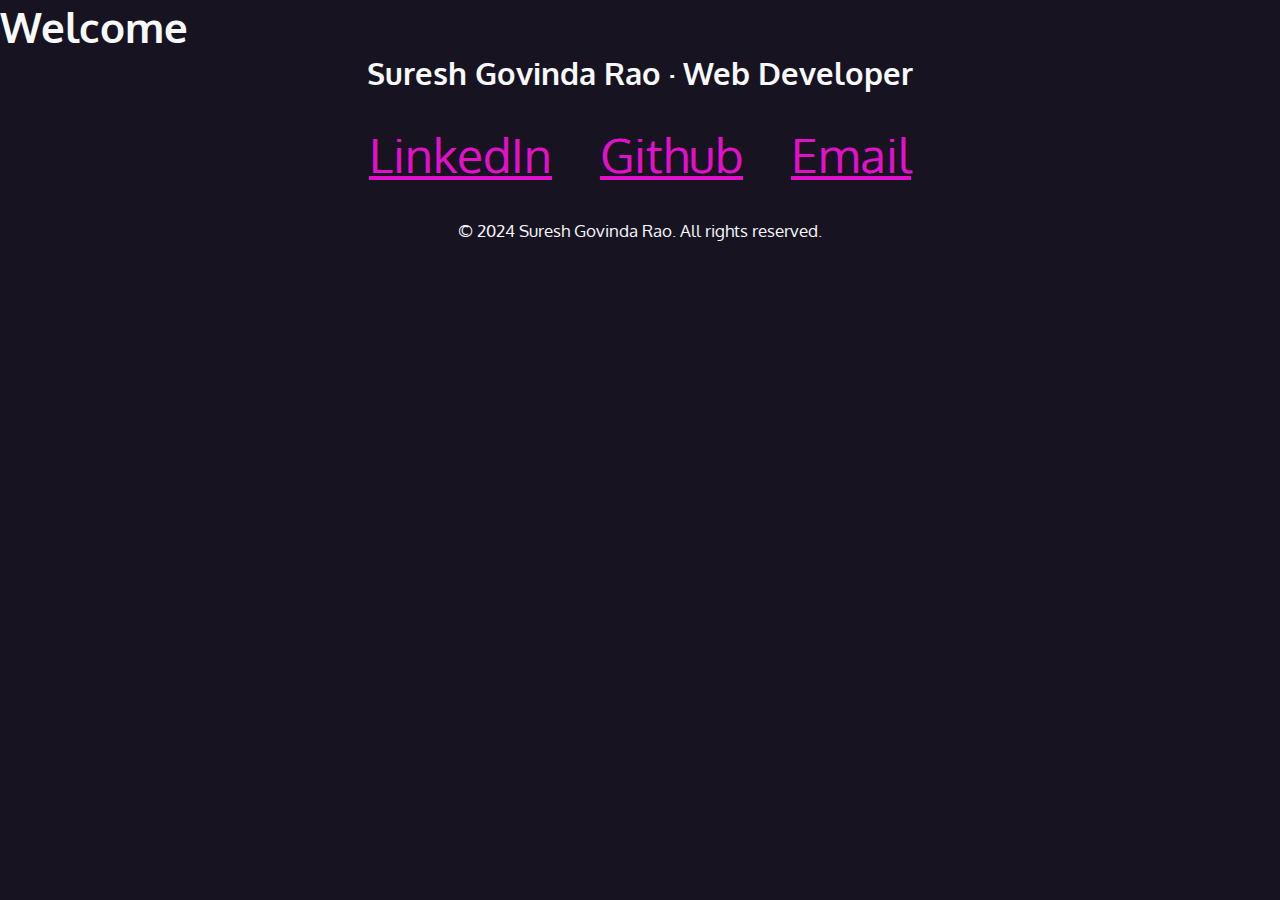
==== index.html @ 4a818d94 "added footer" ====
<!DOCTYPE html>
<html lang="en">
  <head>
    <meta charset="UTF-8" />
    <meta name="viewport" content="width=device-width, initial-scale=1.0" />
    <title>Sgr's Portfolio</title>
    <link rel="preconnect" href="https://fonts.googleapis.com" />
    <link rel="preconnect" href="https://fonts.gstatic.com" crossorigin />
    <link
      href="https://fonts.googleapis.com/css2?family=Montserrat:ital,wght@0,100..900;1,100..900&family=Oxygen:wght@400&display=swap"
      rel="stylesheet"
    />
    <link rel="preconnect" href="https://fonts.googleapis.com" />
    <link rel="preconnect" href="https://fonts.gstatic.com" crossorigin />
    <link
      href="https://fonts.googleapis.com/css2?family=Montserrat:ital,wght@0,100..900;1,100..900&family=Oxygen+Mono&family=Oxygen:wght@400&display=swap"
      rel="stylesheet"
    />
    <link
      rel="stylesheet"
      href="https://cdnjs.cloudflare.com/ajax/libs/font-awesome/6.7.1/css/all.min.css"
      integrity="sha512-5Hs3dF2AEPkpNAR7UiOHba+lRSJNeM2ECkwxUIxC1Q/FLycGTbNapWXB4tP889k5T5Ju8fs4b1P5z/iB4nMfSQ=="
      crossorigin="anonymous"
      referrerpolicy="no-referrer"
    />
    <link href="css/style.css" rel="stylesheet" />
  </head>
  <body>
    <h1>Welcome</h1>

    <footer>
      <h2>Suresh Govinda Rao &middot; Web Developer</h2>
      <ul>
        <li>
          <a
            href="https://www.linkedin.com/in/suresh-govinda-rao/"
            target="_blank"
          >
            <span class="fab fa-linkedin" aria-hidden="true"></span>
            <span class="sr-only">LinkedIn</span>
          </a>
        </li>
        <li>
          <a href="https://www.github.com/hi2suresh" target="_blank">
            <span class="fab fa-github-square" aria-hidden="true"></span>
            <span class="sr-only">Github</span>
          </a>
        </li>
        <li>
          <a href="mailto:ptsureshrao@example.com">
            <span class="fas fa-envelope" aria-hidden="true"></span>
            <span class="sr-only">Email</span>
          </a>
        </li>
      </ul>
      <p><small>&copy; 2024 Suresh Govinda Rao. All rights reserved.</small></p>
    </footer>
  </body>
</html>
---- css/style.css ----
/* variables declared here - these are the colors for our pages, as well as the font stacks and sizes. */
:root {
  --black: #171321;
  --dkblue: #0d314b;
  --plum: #4b0d49;
  --hotmag: #ff17e4;
  --magenta: #e310cb;
  --aqua: #86fbfb;
  --white: #f7f8fa;
  --font-size: 1.3rem;
  --mono: 'Oxygen mono', monospace;
  --sans: Oxygen, sans-serif;
}
/* border box model: https://css-tricks.com/box-sizing/ */
html {
  box-sizing: border-box;
}
*,
*::before,
*::after {
  box-sizing: inherit;
}
/* generic styles for the page */
body {
  padding: 0;
  margin: 0;
  font-family: var(--sans);
  background-color: var(--black);
  color: var(--white);
  font-size: var(--font-size);
}
h1,
h2,
h3 {
  margin: 0;
}
a {
  color: var(--magenta);
}

a:hover {
  color: var(--hotmag);
  text-decoration: none;
}
/* intro styles */
#intro {
  padding-bottom: 10rem;
}

#intro p {
  font-size: 1rem;
  line-height: 1.5;
}

#intro .name {
  font-family: var(--mono);
  font-size: 1rem;
}

.name span {
  font-family: var(--sans);
  font-size: 4rem;
  color: var(--aqua);
  display: block;
  font-weight: 300;
}

#intro h2 {
  font-size: 4rem;
}

/* contact section */

#contact {
  width: 400px;
  text-align: center;
  margin: 0 auto;
  padding: 3rem 0;
}

#contact p:last-child {
  margin-top: 3rem;
}

/* navigation */
nav {
  font-family: var(--mono);
  font-size: 80%;
  padding: 1rem;
}

nav h1 a {
  font-family: var(--sans);
}

nav ul {
  margin: 0;
  padding: 0;
  list-style-type: none;
  display: flex;
  flex-flow: row wrap;
  justify-content: center;
  align-items: center;
  gap: 2rem;
}
nav li:first-child {
  flex-basis: 100%;
  text-align: center;
}
nav [class*='fa-'] {
  font-size: 150%;
  color: var(--aqua);
}
nav h1 [class*='fa-'] {
  font-size: 100%;
  color: var(--aqua);
}
nav a {
  color: white;
  text-decoration: none;
  display: block;
}

nav a:hover,
nav [class*='fa-']:hover {
  color: var(--magenta);
}
.button {
  background-color: var(--magenta);
  color: white;
  padding: 0.5rem;
  border-radius: 5px;
}

.button:hover {
  color: white;
  background-color: var(--hotmag);
}
/* footer section */
footer {
  text-align: center;
}
footer ul {
  list-style-type: none;
  padding: 0;
  margin: 2rem 0;
  display: flex;
  flex-flow: row wrap;
  justify-content: center;
  gap: 3rem;
  font-size: 3rem;
}
@media (min-width: 850px) {
  nav {
    max-width: 1200px;
    margin: 0 auto;
  }
  nav li:first-child {
    flex-basis: auto;
    text-align: left;
    margin-right: auto;
  }
}
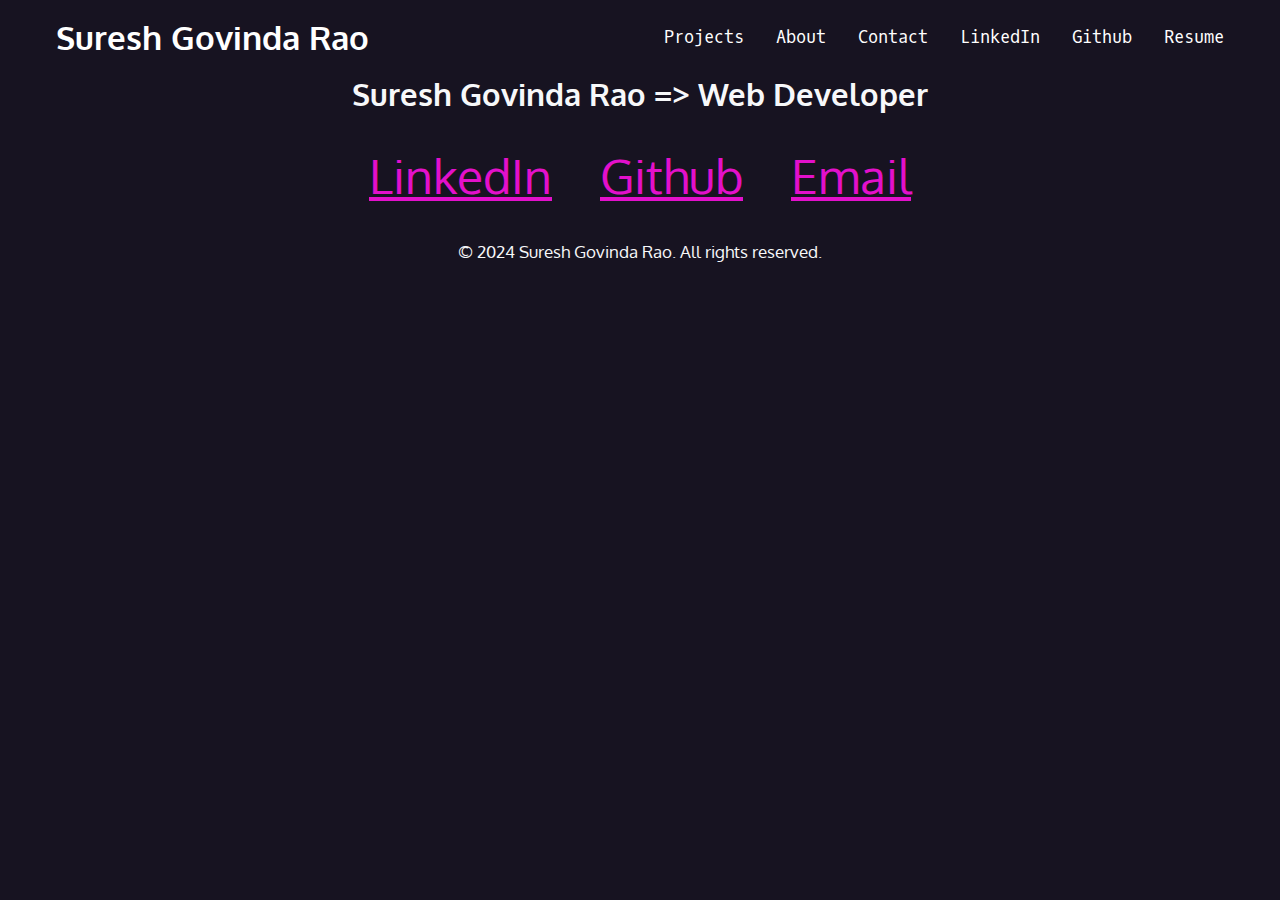
==== commit 070f9421: "added navbar" ====
--- a/index.html
+++ b/index.html
@@ -26,10 +26,31 @@
     <link href="css/style.css" rel="stylesheet" />
   </head>
   <body>
-    <h1>Welcome</h1>
+    <nav>
+      <ul>
+        <li>
+          <h1><a href="index.html">Suresh Govinda Rao</a></h1>
+        </li>
+        <li><a href="#projects">Projects</a></li>
+        <li><a href="about.html">About</a></li>
+        <li><a href="#contact">Contact</a></li>
+        <li>
+          <a
+            href="https://www.linkedin.com/in/suresh-govinda-rao/"
+            target="_blank"
+            >LinkedIn</a
+          >
+        </li>
+        <li><a href="https://www.github.com/hi2suresh">Github</a></li>
+        <li>
+          <!-- TODO -->
+          <a href="">Resume</a>
+        </li>
+      </ul>
+    </nav>
 
     <footer>
-      <h2>Suresh Govinda Rao &middot; Web Developer</h2>
+      <h2>Suresh Govinda Rao => Web Developer</h2>
       <ul>
         <li>
           <a
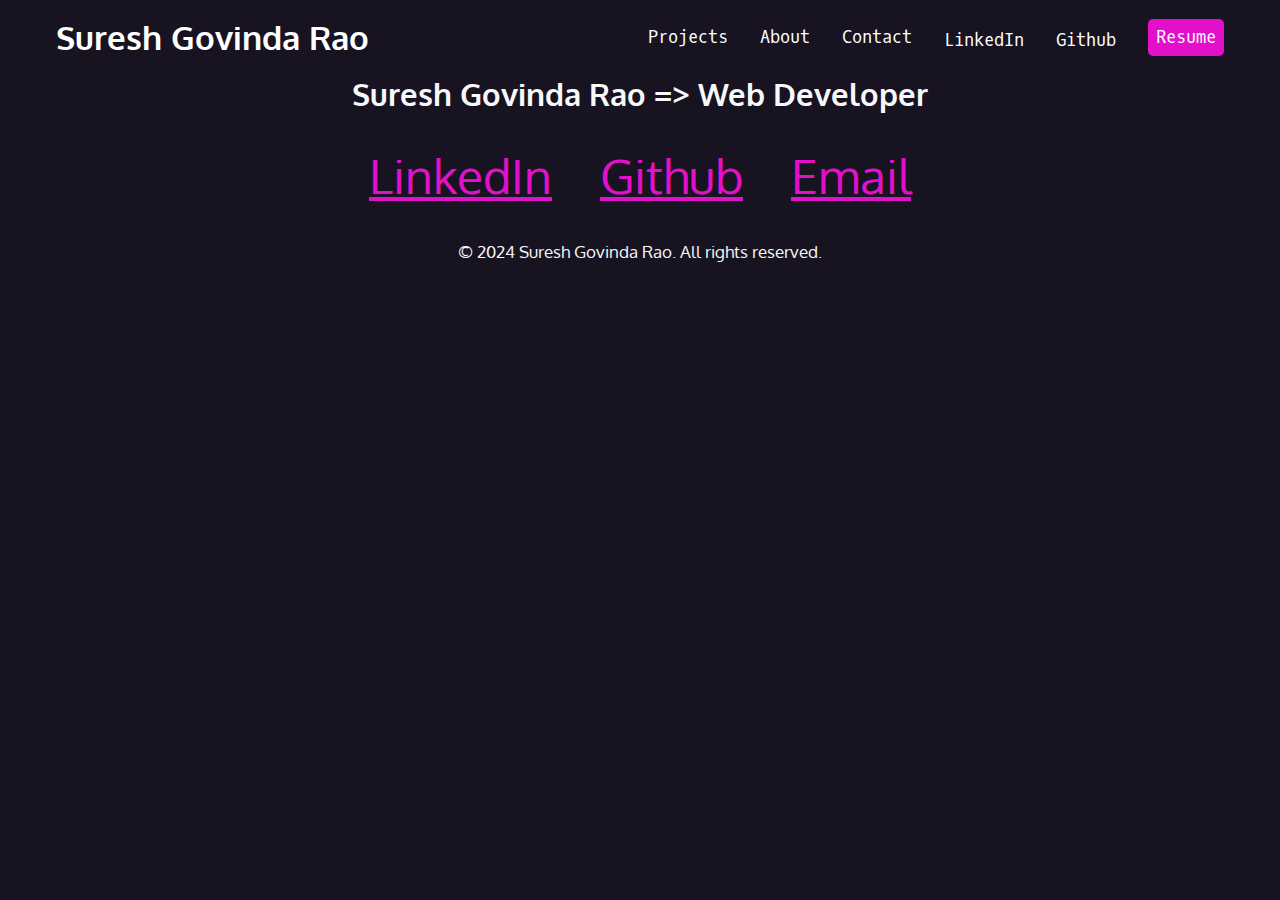
==== commit 6946c86f: "added call to action" ====
--- a/index.html
+++ b/index.html
@@ -29,7 +29,12 @@
     <nav>
       <ul>
         <li>
-          <h1><a href="index.html">Suresh Govinda Rao</a></h1>
+          <h1>
+            <a href="index.html">
+              <span class="fas fa-code" aria-hidden="true"></span>
+              <span>Suresh Govinda Rao</span>
+            </a>
+          </h1>
         </li>
         <li><a href="#projects">Projects</a></li>
         <li><a href="about.html">About</a></li>
@@ -38,14 +43,19 @@
           <a
             href="https://www.linkedin.com/in/suresh-govinda-rao/"
             target="_blank"
-            >LinkedIn</a
           >
+            <span class="fab fa-linkedin" aria-hidden="true"></span>
+            <span class="sr-only">LinkedIn</span>
+          </a>
         </li>
-        <li><a href="https://www.github.com/hi2suresh">Github</a></li>
         <li>
-          <!-- TODO -->
-          <a href="">Resume</a>
+          <a href="https://www.github.com/hi2suresh" target="_blank">
+            <span class="fab fa-github-square" aria-hidden="true"></span>
+            <span class="sr-only">Github</span>
+          </a>
         </li>
+        <!-- TODO -->
+        <li><a class="button" href="">Resume</a></li>
       </ul>
     </nav>
 
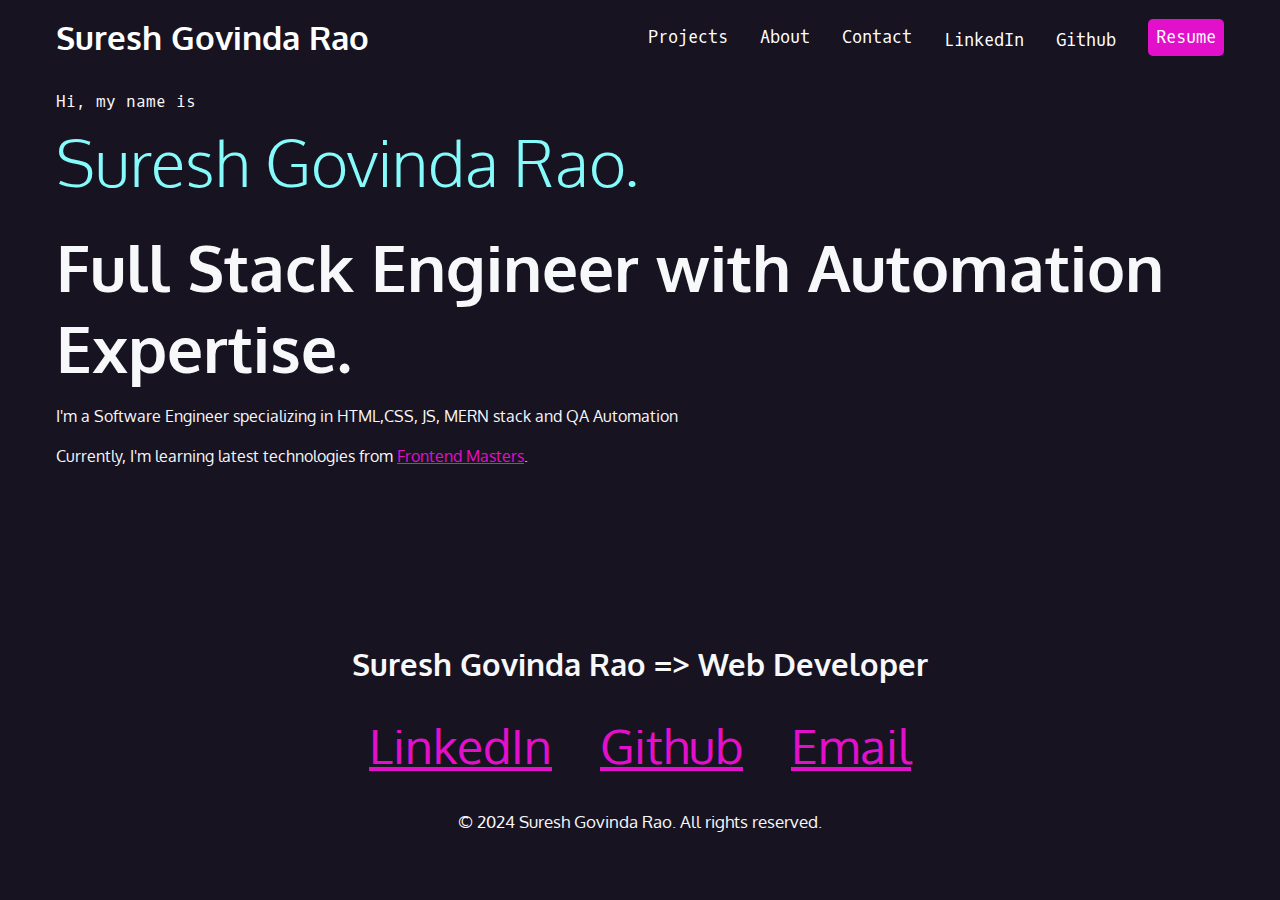
==== commit 870975b2: "added intro section" ====
--- a/index.html
+++ b/index.html
@@ -59,6 +59,21 @@
       </ul>
     </nav>
 
+    <section id="intro">
+      <p class="name">Hi, my name is <span>Suresh Govinda Rao.</span></p>
+      <h2>Full Stack Engineer with Automation Expertise.</h2>
+      <p>
+        I'm a Software Engineer specializing in HTML,CSS, JS, MERN stack and QA
+        Automation
+      </p>
+      <p>
+        Currently, I'm learning latest technologies from
+        <a href="https://frontendmasters.com/" target="_blank"
+          >Frontend Masters</a
+        >.
+      </p>
+    </section>
+
     <footer>
       <h2>Suresh Govinda Rao => Web Developer</h2>
       <ul>
--- a/css/style.css
+++ b/css/style.css
@@ -160,4 +160,10 @@
     text-align: left;
     margin-right: auto;
   }
+
+  #intro {
+    max-width: 1200px;
+    margin: 0 auto;
+    padding-left: 1rem;
+  }
 }
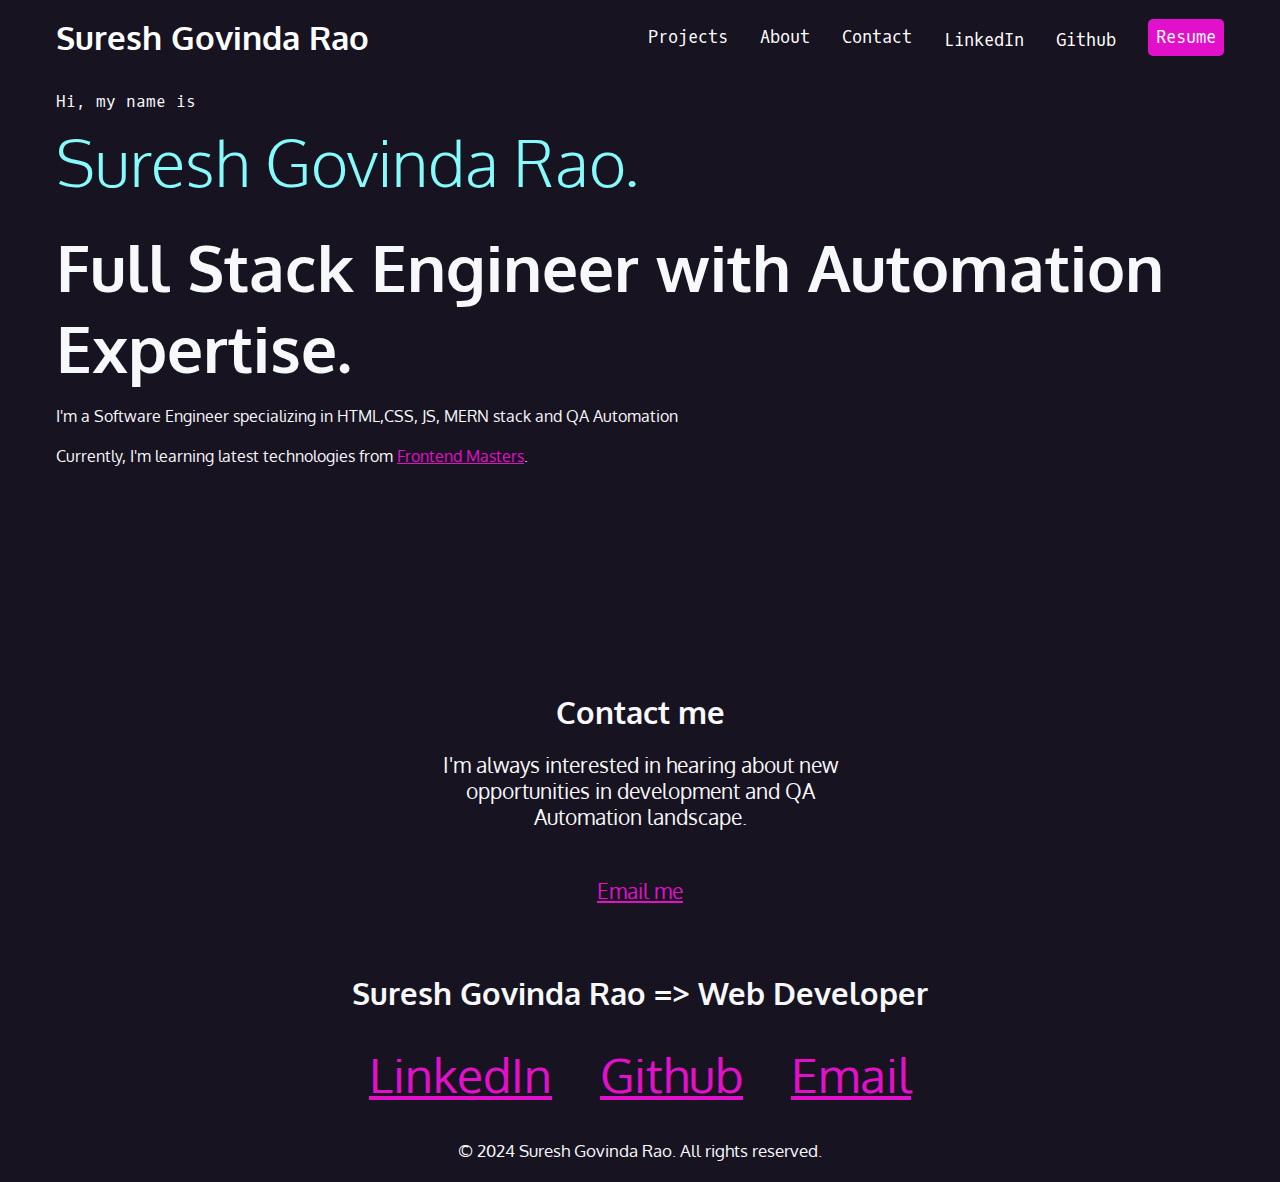
==== commit fe8b496d: "added contact me" ====
--- a/index.html
+++ b/index.html
@@ -74,6 +74,14 @@
       </p>
     </section>
 
+    <section id="contact">
+      <h2>Contact me</h2>
+      <p>
+        I'm always interested in hearing about new opportunities in development
+        and QA Automation landscape.
+      </p>
+      <p><a href="mailto:ptsureshraon@example.com">Email me</a></p>
+    </section>
     <footer>
       <h2>Suresh Govinda Rao => Web Developer</h2>
       <ul>
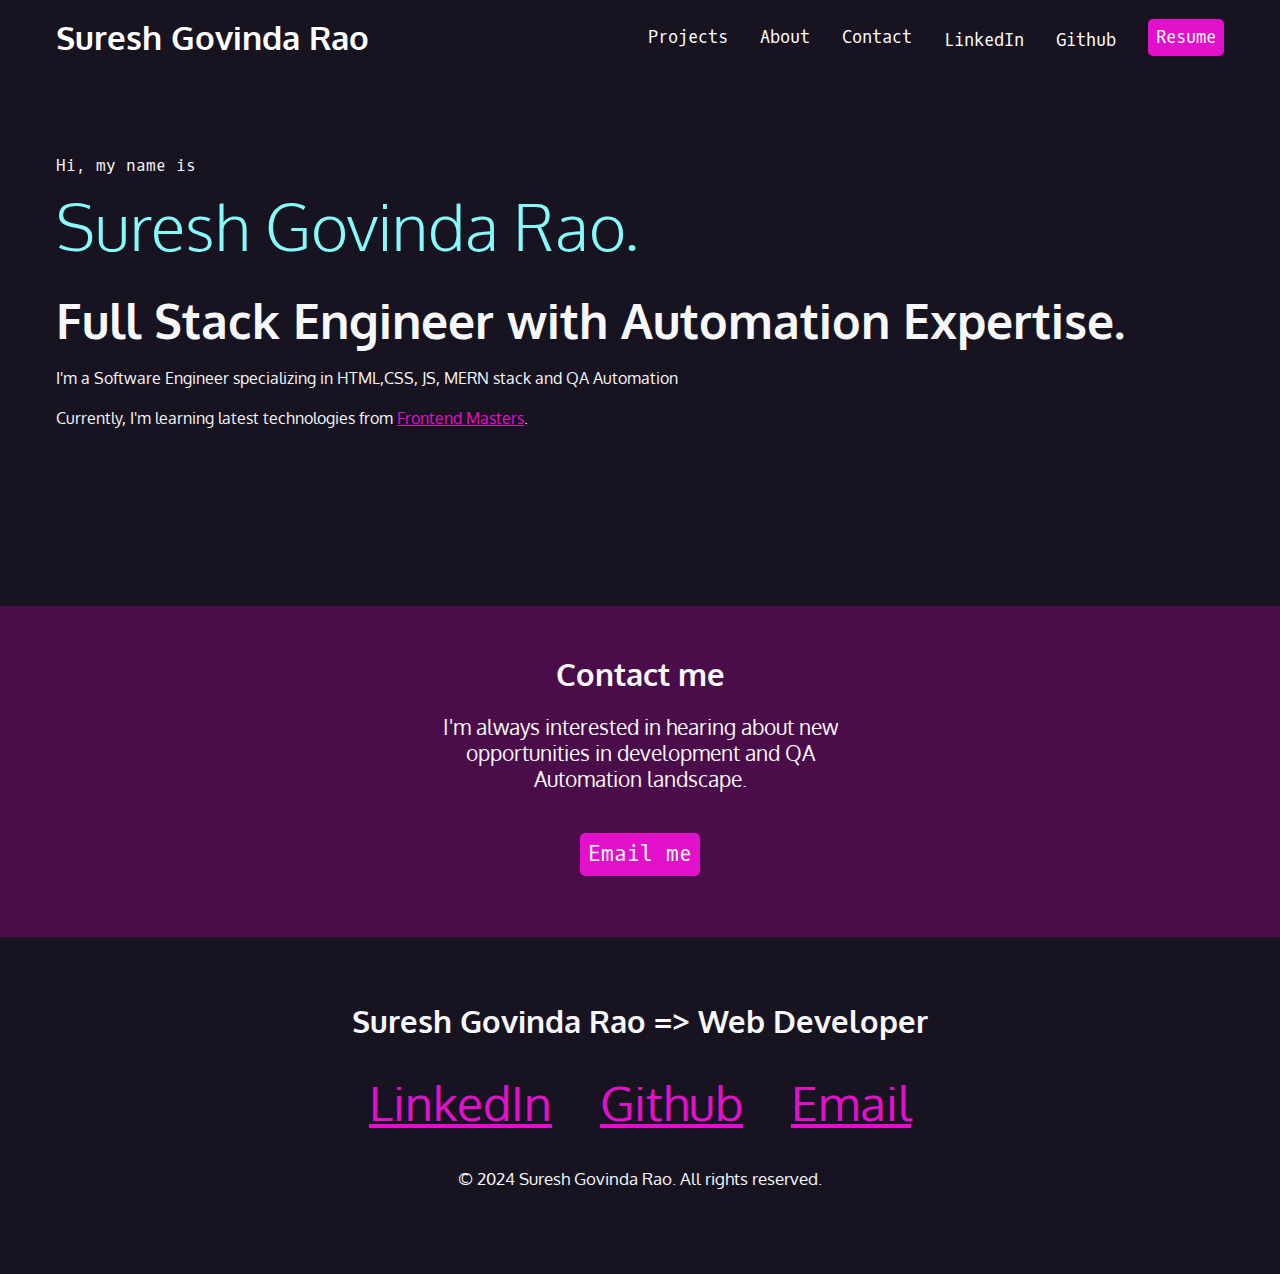
==== commit 26180957: "corrected styling" ====
--- a/index.html
+++ b/index.html
@@ -73,15 +73,18 @@
         >.
       </p>
     </section>
-
-    <section id="contact">
-      <h2>Contact me</h2>
-      <p>
-        I'm always interested in hearing about new opportunities in development
-        and QA Automation landscape.
-      </p>
-      <p><a href="mailto:ptsureshraon@example.com">Email me</a></p>
-    </section>
+    <div class="section-plum">
+      <section id="contact">
+        <h2>Contact me</h2>
+        <p>
+          I'm always interested in hearing about new opportunities in
+          development and QA Automation landscape.
+        </p>
+        <p>
+          <a href="mailto:ptsureshraon@example.com" class="button">Email me</a>
+        </p>
+      </section>
+    </div>
     <footer>
       <h2>Suresh Govinda Rao => Web Developer</h2>
       <ul>
--- a/css/style.css
+++ b/css/style.css
@@ -44,7 +44,9 @@
 }
 /* intro styles */
 #intro {
-  padding-bottom: 10rem;
+  padding: 4rem 1rem 10rem 1rem;
+  max-width: 1200px;
+  margin: 0 auto;
 }
 
 #intro p {
@@ -66,11 +68,13 @@
 }
 
 #intro h2 {
-  font-size: 4rem;
+  font-size: 3rem;
 }
 
 /* contact section */
-
+.section-plum {
+  background-color: var(--plum);
+}
 #contact {
   width: 400px;
   text-align: center;
@@ -130,6 +134,8 @@
   color: white;
   padding: 0.5rem;
   border-radius: 5px;
+  font-family: var(--mono);
+  text-decoration: none;
 }
 
 .button:hover {
@@ -139,6 +145,7 @@
 /* footer section */
 footer {
   text-align: center;
+  padding: 4rem 0;
 }
 footer ul {
   list-style-type: none;
@@ -160,10 +167,4 @@
     text-align: left;
     margin-right: auto;
   }
-
-  #intro {
-    max-width: 1200px;
-    margin: 0 auto;
-    padding-left: 1rem;
-  }
 }
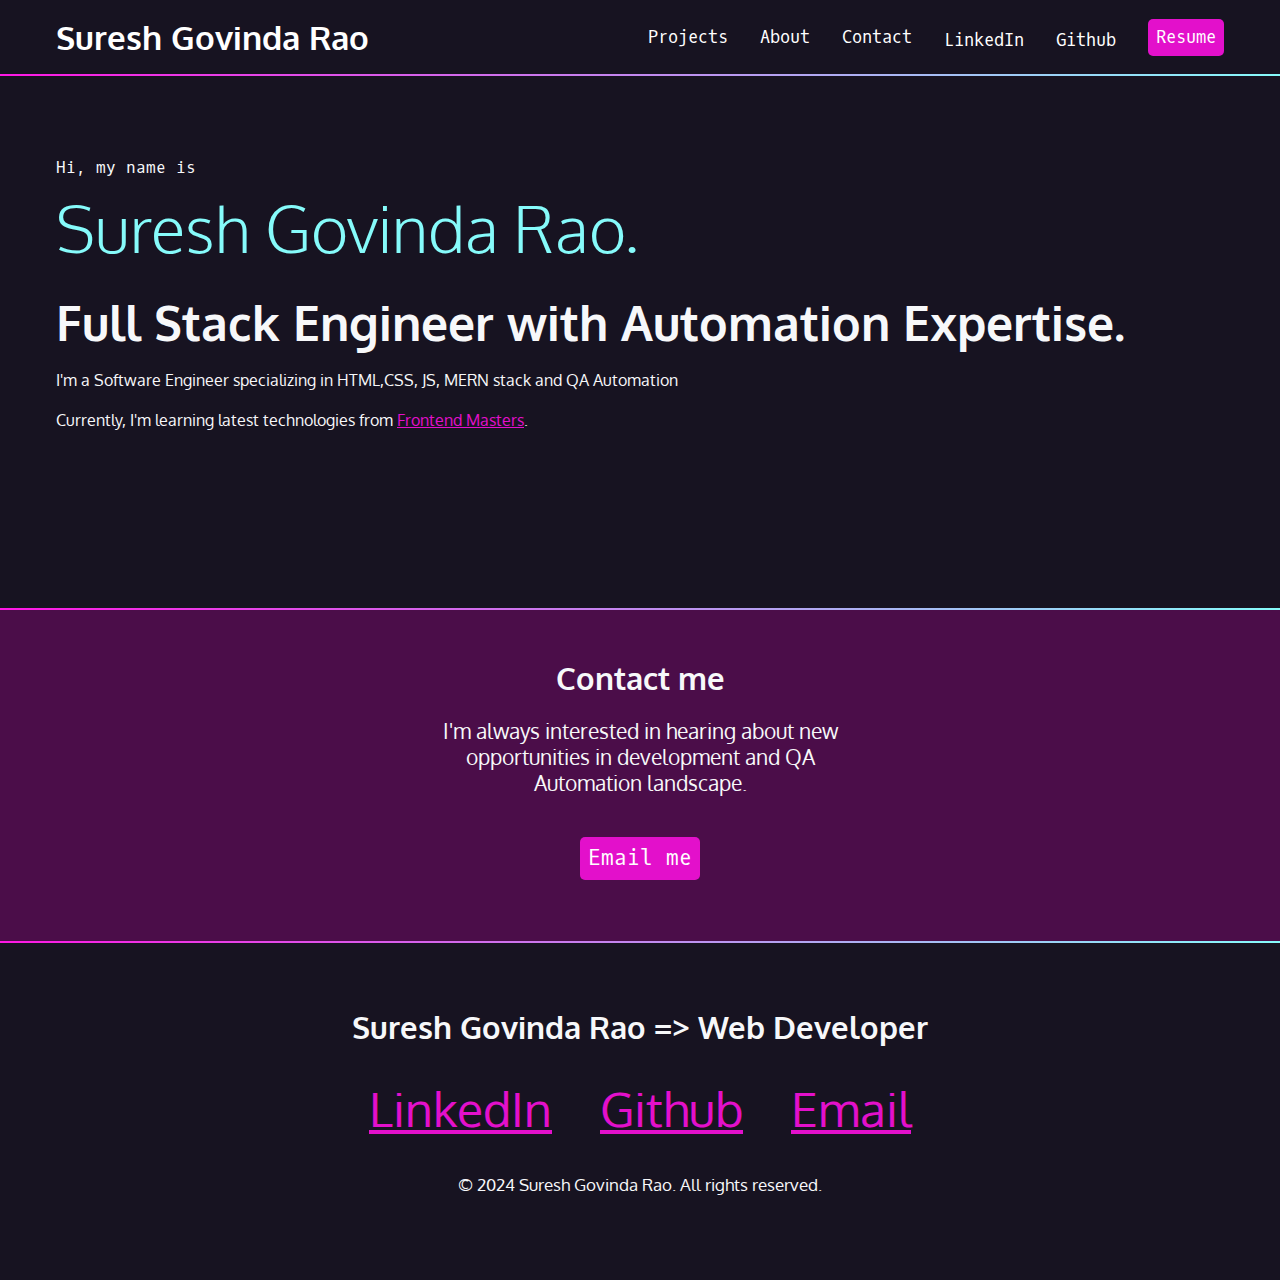
==== commit 3d8f2eff: "added gradient div" ====
--- a/index.html
+++ b/index.html
@@ -58,7 +58,7 @@
         <li><a class="button" href="">Resume</a></li>
       </ul>
     </nav>
-
+    <div class="gradient"></div>
     <section id="intro">
       <p class="name">Hi, my name is <span>Suresh Govinda Rao.</span></p>
       <h2>Full Stack Engineer with Automation Expertise.</h2>
@@ -73,6 +73,8 @@
         >.
       </p>
     </section>
+    <div class="gradient"></div>
+
     <div class="section-plum">
       <section id="contact">
         <h2>Contact me</h2>
@@ -85,6 +87,8 @@
         </p>
       </section>
     </div>
+    <div class="gradient"></div>
+
     <footer>
       <h2>Suresh Govinda Rao => Web Developer</h2>
       <ul>
--- a/css/style.css
+++ b/css/style.css
@@ -42,6 +42,21 @@
   color: var(--hotmag);
   text-decoration: none;
 }
+
+/* Background divs */
+
+.gradient {
+  background: linear-gradient(
+    90deg,
+    rgba(255, 23, 228, 1) 0%,
+    rgba(134, 251, 251, 1) 100%
+  );
+  height: 2px;
+}
+
+.section-plum {
+  background-color: var(--plum);
+}
 /* intro styles */
 #intro {
   padding: 4rem 1rem 10rem 1rem;
@@ -72,9 +87,7 @@
 }
 
 /* contact section */
-.section-plum {
-  background-color: var(--plum);
-}
+
 #contact {
   width: 400px;
   text-align: center;
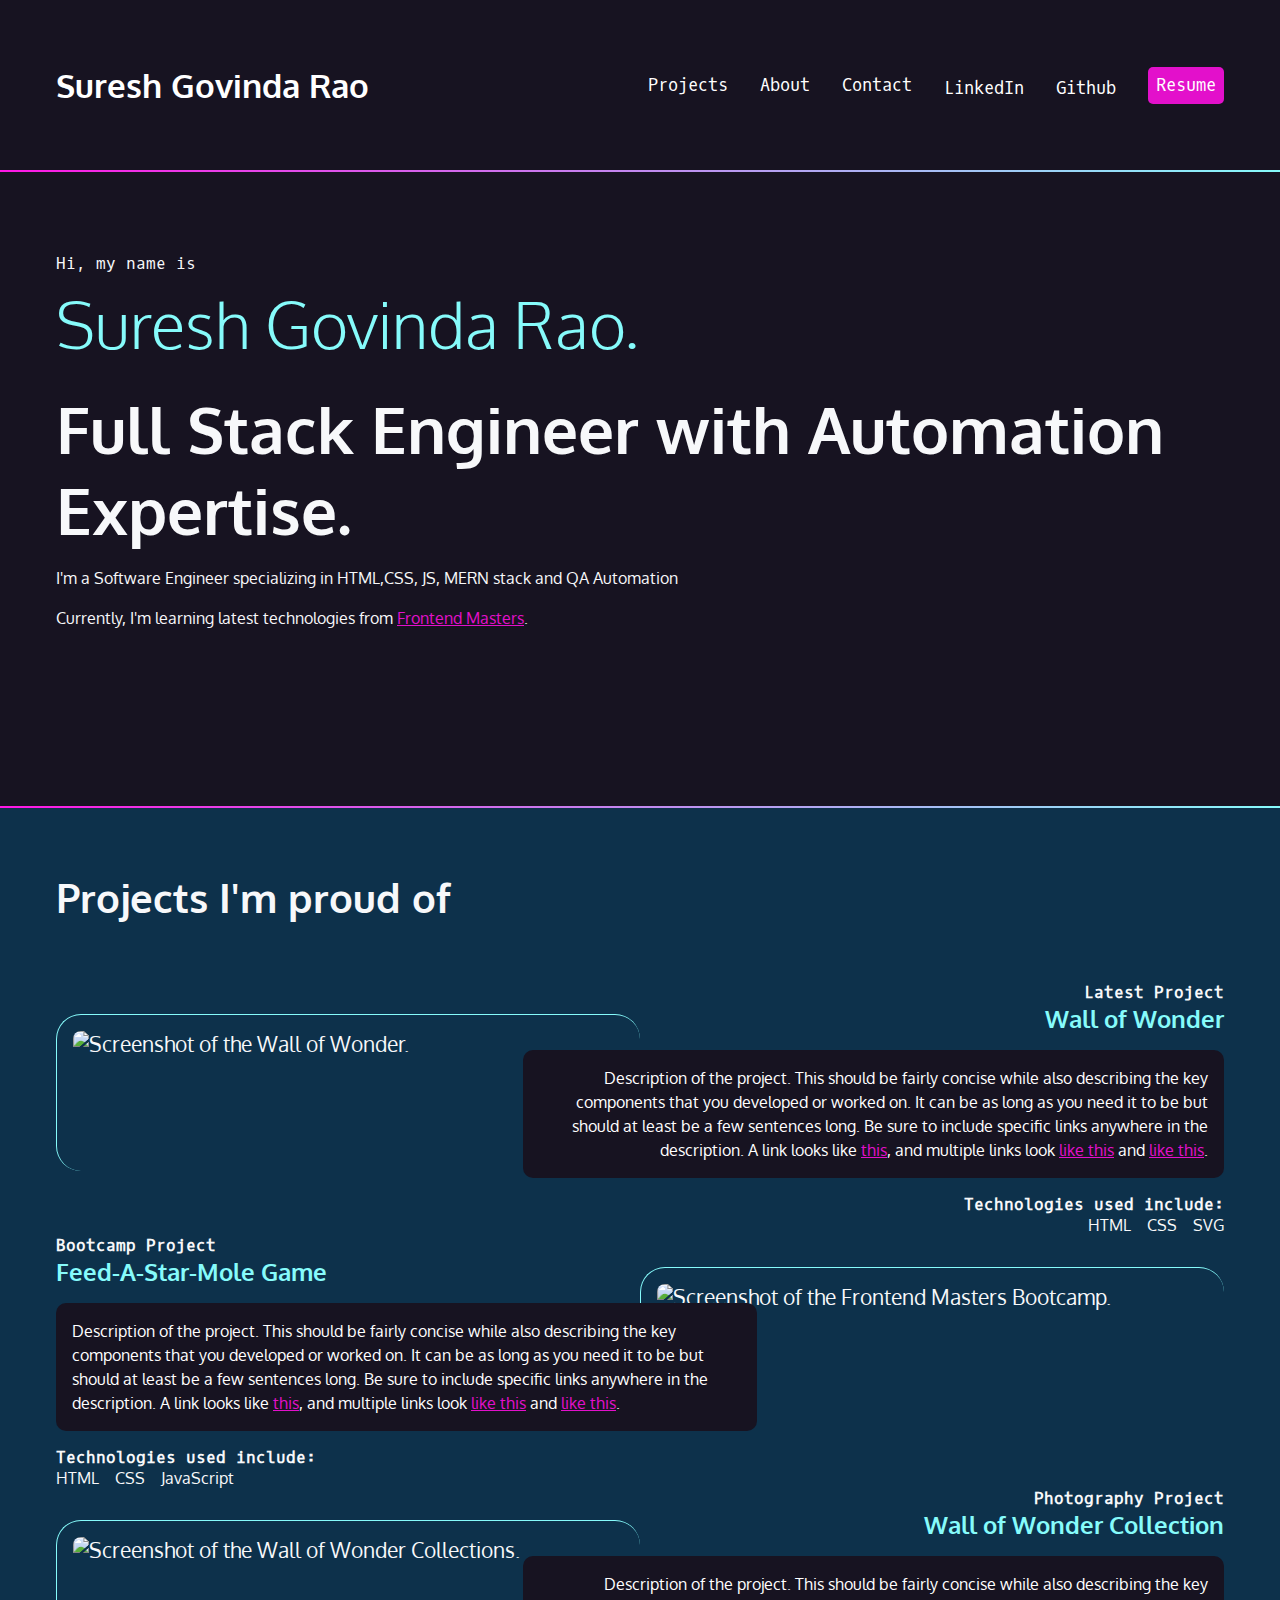
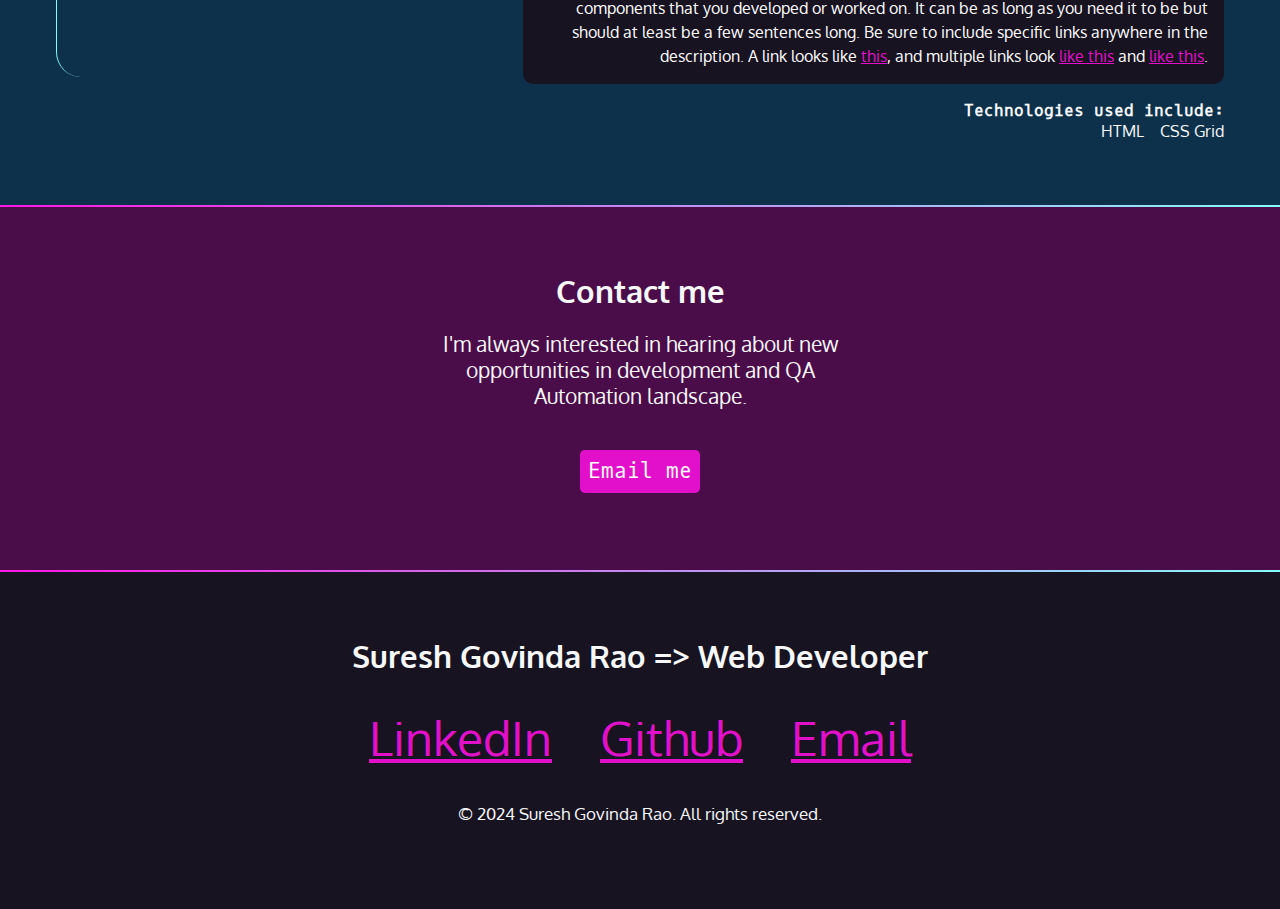
==== commit a529bb37: "added projects section" ====
--- a/index.html
+++ b/index.html
@@ -74,6 +74,92 @@
       </p>
     </section>
     <div class="gradient"></div>
+    <div class="section-blue">
+      <section id="projects">
+        <h2>Projects I'm proud of</h2>
+        <article>
+          <div class="text">
+            <h4>Latest Project</h4>
+            <h3>Wall of Wonder</h3>
+            <p class="blackbox">
+              Description of the project. This should be fairly concise while
+              also describing the key components that you developed or worked
+              on. It can be as long as you need it to be but should at least be
+              a few sentences long. Be sure to include specific links anywhere
+              in the description. A link looks like
+              <a href="https://frontendmasters.github.io/grid-flexbox-v2/"
+                >this</a
+              >, and multiple links look <a href="#">like this</a> and
+              <a href="#">like this</a>.
+            </p>
+            <h4>Technologies used include:</h4>
+            <ul>
+              <li>HTML</li>
+              <li>CSS</li>
+              <li>SVG</li>
+            </ul>
+          </div>
+          <img
+            src="https://assets.codepen.io/296057/fem-gettingstartedcss-ch5-1.png"
+            alt="Screenshot of the Wall of Wonder."
+          />
+        </article>
+        <article class="reverse">
+          <div class="text">
+            <h4>Bootcamp Project</h4>
+            <h3>Feed-A-Star-Mole Game</h3>
+            <p class="blackbox">
+              Description of the project. This should be fairly concise while
+              also describing the key components that you developed or worked
+              on. It can be as long as you need it to be but should at least be
+              a few sentences long. Be sure to include specific links anywhere
+              in the description. A link looks like
+              <a href="https://frontendmasters.github.io/bootcamp/mole">this</a
+              >, and multiple links look <a href="#">like this</a> and
+              <a href="#">like this</a>.
+            </p>
+            <h4>Technologies used include:</h4>
+            <ul>
+              <li>HTML</li>
+              <li>CSS</li>
+              <li>JavaScript</li>
+            </ul>
+          </div>
+          <img
+            src="https://assets.codepen.io/296057/fem-gettingstartedcss-ch5-5.png"
+            alt="Screenshot of the Frontend Masters Bootcamp."
+          />
+        </article>
+        <article>
+          <div class="text">
+            <h4>Photography Project</h4>
+            <h3>Wall of Wonder Collection</h3>
+            <p class="blackbox">
+              Description of the project. This should be fairly concise while
+              also describing the key components that you developed or worked
+              on. It can be as long as you need it to be but should at least be
+              a few sentences long. Be sure to include specific links anywhere
+              in the description. A link looks like
+              <a
+                href="https://frontendmasters.github.io/grid-flexbox-v2/grid-figure-figcaption"
+                >this</a
+              >, and multiple links look <a href="#">like this</a> and
+              <a href="#">like this</a>.
+            </p>
+            <h4>Technologies used include:</h4>
+            <ul>
+              <li>HTML</li>
+              <li>CSS Grid</li>
+            </ul>
+          </div>
+          <img
+            src="https://assets.codepen.io/296057/fem-gettingstartedcss-ch5-4.png"
+            alt="Screenshot of the Wall of Wonder Collections."
+          />
+        </article>
+      </section>
+    </div>
+    <div class="gradient"></div>
 
     <div class="section-plum">
       <section id="contact">
--- a/css/style.css
+++ b/css/style.css
@@ -1,4 +1,5 @@
-/* variables declared here - these are the colors for our pages, as well as the font stacks and sizes. */
+/* Variables declared here - these are the colors for our pages, as well as the font stacks and sizes. */
+
 :root {
   --black: #171321;
   --dkblue: #0d314b;
@@ -11,16 +12,21 @@
   --mono: 'Oxygen mono', monospace;
   --sans: Oxygen, sans-serif;
 }
+
 /* border box model: https://css-tricks.com/box-sizing/ */
+
 html {
   box-sizing: border-box;
 }
+
 *,
 *::before,
 *::after {
   box-sizing: inherit;
 }
+
 /* generic styles for the page */
+
 body {
   padding: 0;
   margin: 0;
@@ -29,11 +35,13 @@
   color: var(--white);
   font-size: var(--font-size);
 }
+
 h1,
 h2,
 h3 {
   margin: 0;
 }
+
 a {
   color: var(--magenta);
 }
@@ -42,8 +50,18 @@
   color: var(--hotmag);
   text-decoration: none;
 }
-
-/* Background divs */
+img {
+  width: 100%;
+}
+
+/* background color divs */
+
+.section-plum {
+  background-color: var(--plum);
+}
+.section-blue {
+  background-color: var(--dkblue);
+}
 
 .gradient {
   background: linear-gradient(
@@ -54,12 +72,11 @@
   height: 2px;
 }
 
-.section-plum {
-  background-color: var(--plum);
-}
 /* intro styles */
+
 #intro {
   padding: 4rem 1rem 10rem 1rem;
+  padding-bottom: 10rem;
   max-width: 1200px;
   margin: 0 auto;
 }
@@ -83,7 +100,7 @@
 }
 
 #intro h2 {
-  font-size: 3rem;
+  font-size: 4rem;
 }
 
 /* contact section */
@@ -92,7 +109,7 @@
   width: 400px;
   text-align: center;
   margin: 0 auto;
-  padding: 3rem 0;
+  padding: 4rem 0;
 }
 
 #contact p:last-child {
@@ -100,10 +117,11 @@
 }
 
 /* navigation */
+
 nav {
   font-family: var(--mono);
   font-size: 80%;
-  padding: 1rem;
+  padding: 4rem 1rem;
 }
 
 nav h1 a {
@@ -120,18 +138,22 @@
   align-items: center;
   gap: 2rem;
 }
+
 nav li:first-child {
   flex-basis: 100%;
   text-align: center;
 }
+
 nav [class*='fa-'] {
   font-size: 150%;
   color: var(--aqua);
 }
+
 nav h1 [class*='fa-'] {
   font-size: 100%;
   color: var(--aqua);
 }
+
 nav a {
   color: white;
   text-decoration: none;
@@ -142,24 +164,70 @@
 nav [class*='fa-']:hover {
   color: var(--magenta);
 }
+
 .button {
   background-color: var(--magenta);
   color: white;
   padding: 0.5rem;
   border-radius: 5px;
-  font-family: var(--mono);
   text-decoration: none;
+  font-family: var(--mono);
 }
 
 .button:hover {
   color: white;
   background-color: var(--hotmag);
 }
+
+/* projects section */
+#projects {
+  padding: 4rem 1rem;
+}
+#projects h2 {
+  font-size: 2.5rem;
+  margin-bottom: calc(2.5rem * 1.5);
+}
+#projects h3 {
+  color: var(--aqua);
+}
+
+#projects h4 {
+  font-size: 1rem;
+  font-family: var(--mono);
+  margin: 0;
+}
+.blackbox {
+  padding: 1rem;
+  border-radius: 10px;
+  color: white;
+  background-color: var(--black);
+  font-size: 1rem;
+  line-height: 1.5;
+}
+#projects ul {
+  list-style-type: none;
+  padding: 0;
+  margin: 0;
+  display: flex;
+  flex-flow: row wrap;
+  justify-content: flex-start;
+  gap: 1rem;
+  font-size: 1rem;
+}
+#projects img {
+  margin: 2rem 0 4rem 0;
+  padding: 1rem;
+  border-left: 1px solid var(--aqua);
+  border-top: 1px solid var(--aqua);
+  border-radius: 25px;
+}
 /* footer section */
+
 footer {
   text-align: center;
   padding: 4rem 0;
 }
+
 footer ul {
   list-style-type: none;
   padding: 0;
@@ -170,6 +238,41 @@
   gap: 3rem;
   font-size: 3rem;
 }
+@media (min-width: 800px) {
+  article {
+    display: grid;
+    grid-template-columns: repeat(10, 1fr);
+  }
+  #projects {
+    max-width: 1200px;
+    margin: 0 auto;
+  }
+  #projects img {
+    grid-column: 1/6;
+    grid-row: 1/2;
+  }
+  .text {
+    grid-column: 5/11;
+    grid-row: 1/2;
+    order: 2;
+    text-align: right;
+  }
+  #projects ul {
+    justify-content: flex-end;
+  }
+  #projects .reverse .text {
+    grid-column: 1/7;
+    order: 2;
+    text-align: left;
+  }
+  #projects .reverse img {
+    grid-column: 6/11;
+    grid-row: 1/2;
+  }
+  #projects .reverse ul {
+    justify-content: flex-start;
+  }
+}
 @media (min-width: 850px) {
   nav {
     max-width: 1200px;
